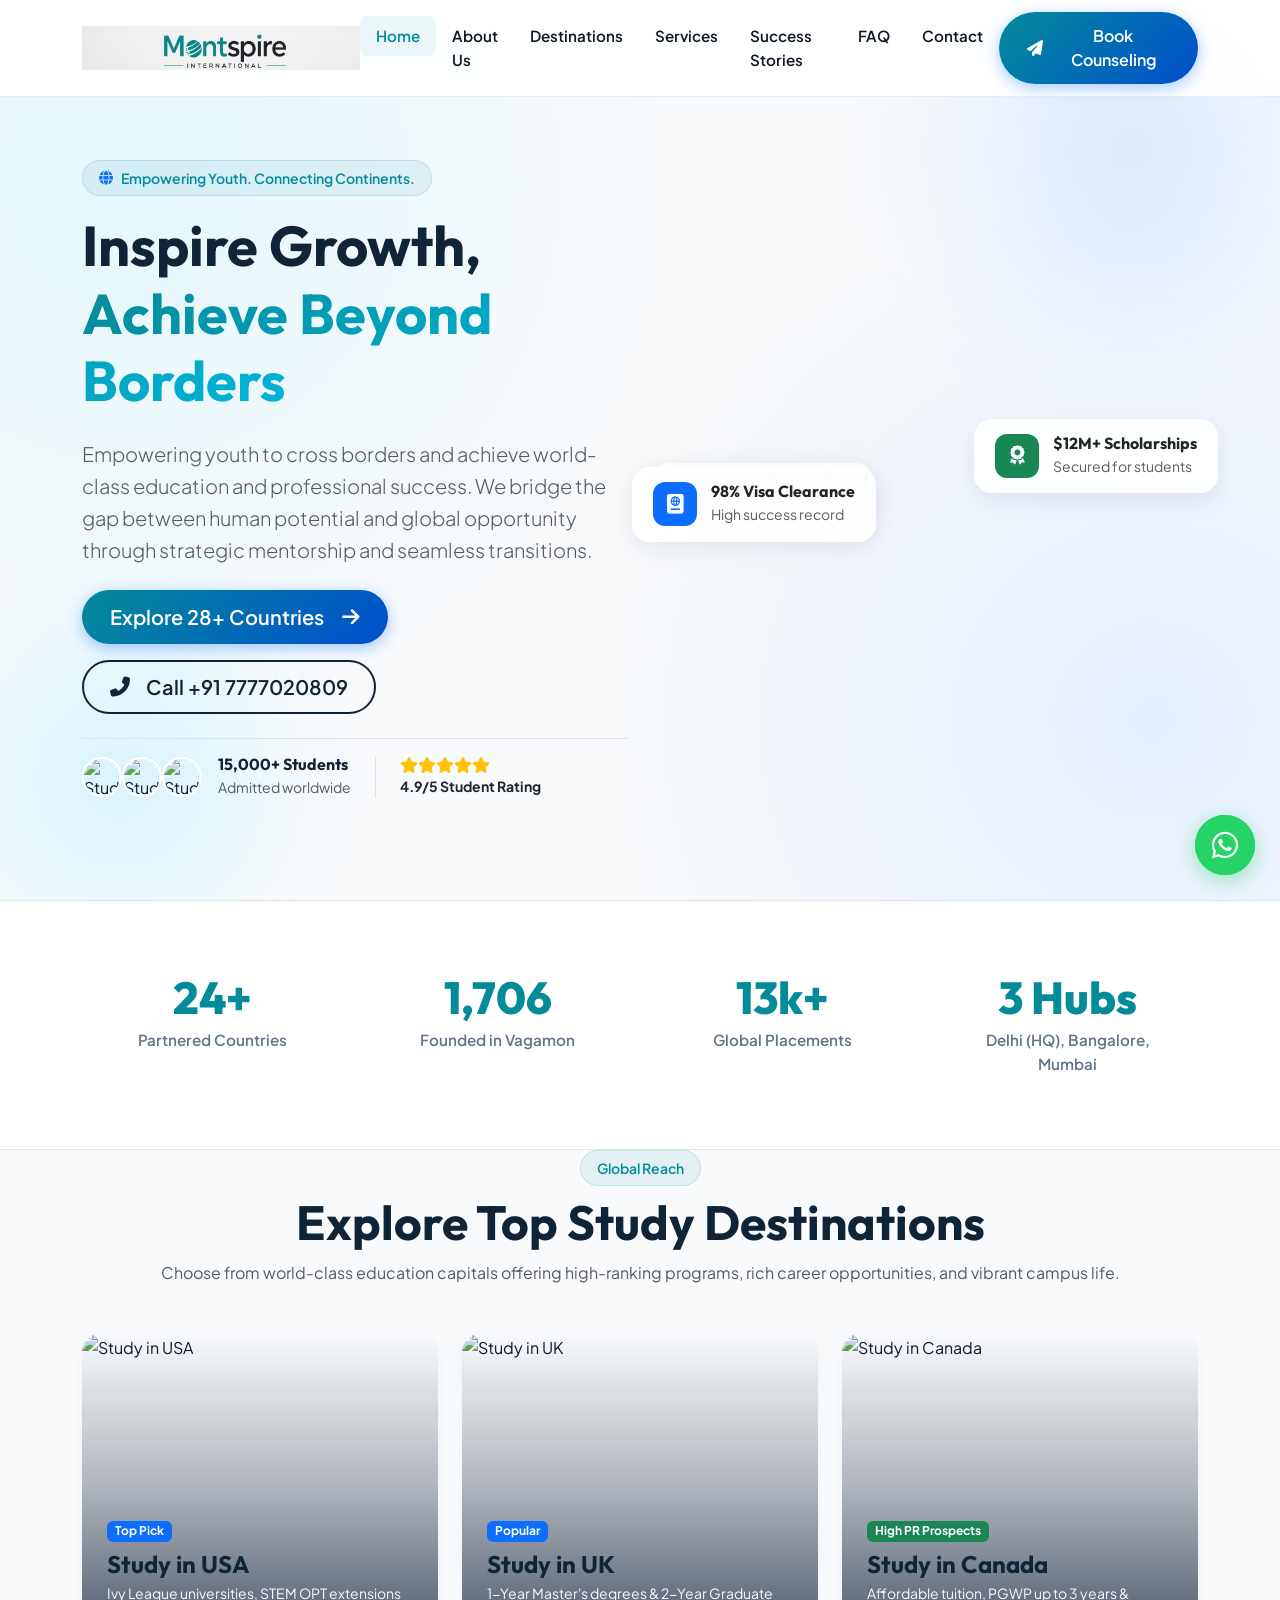
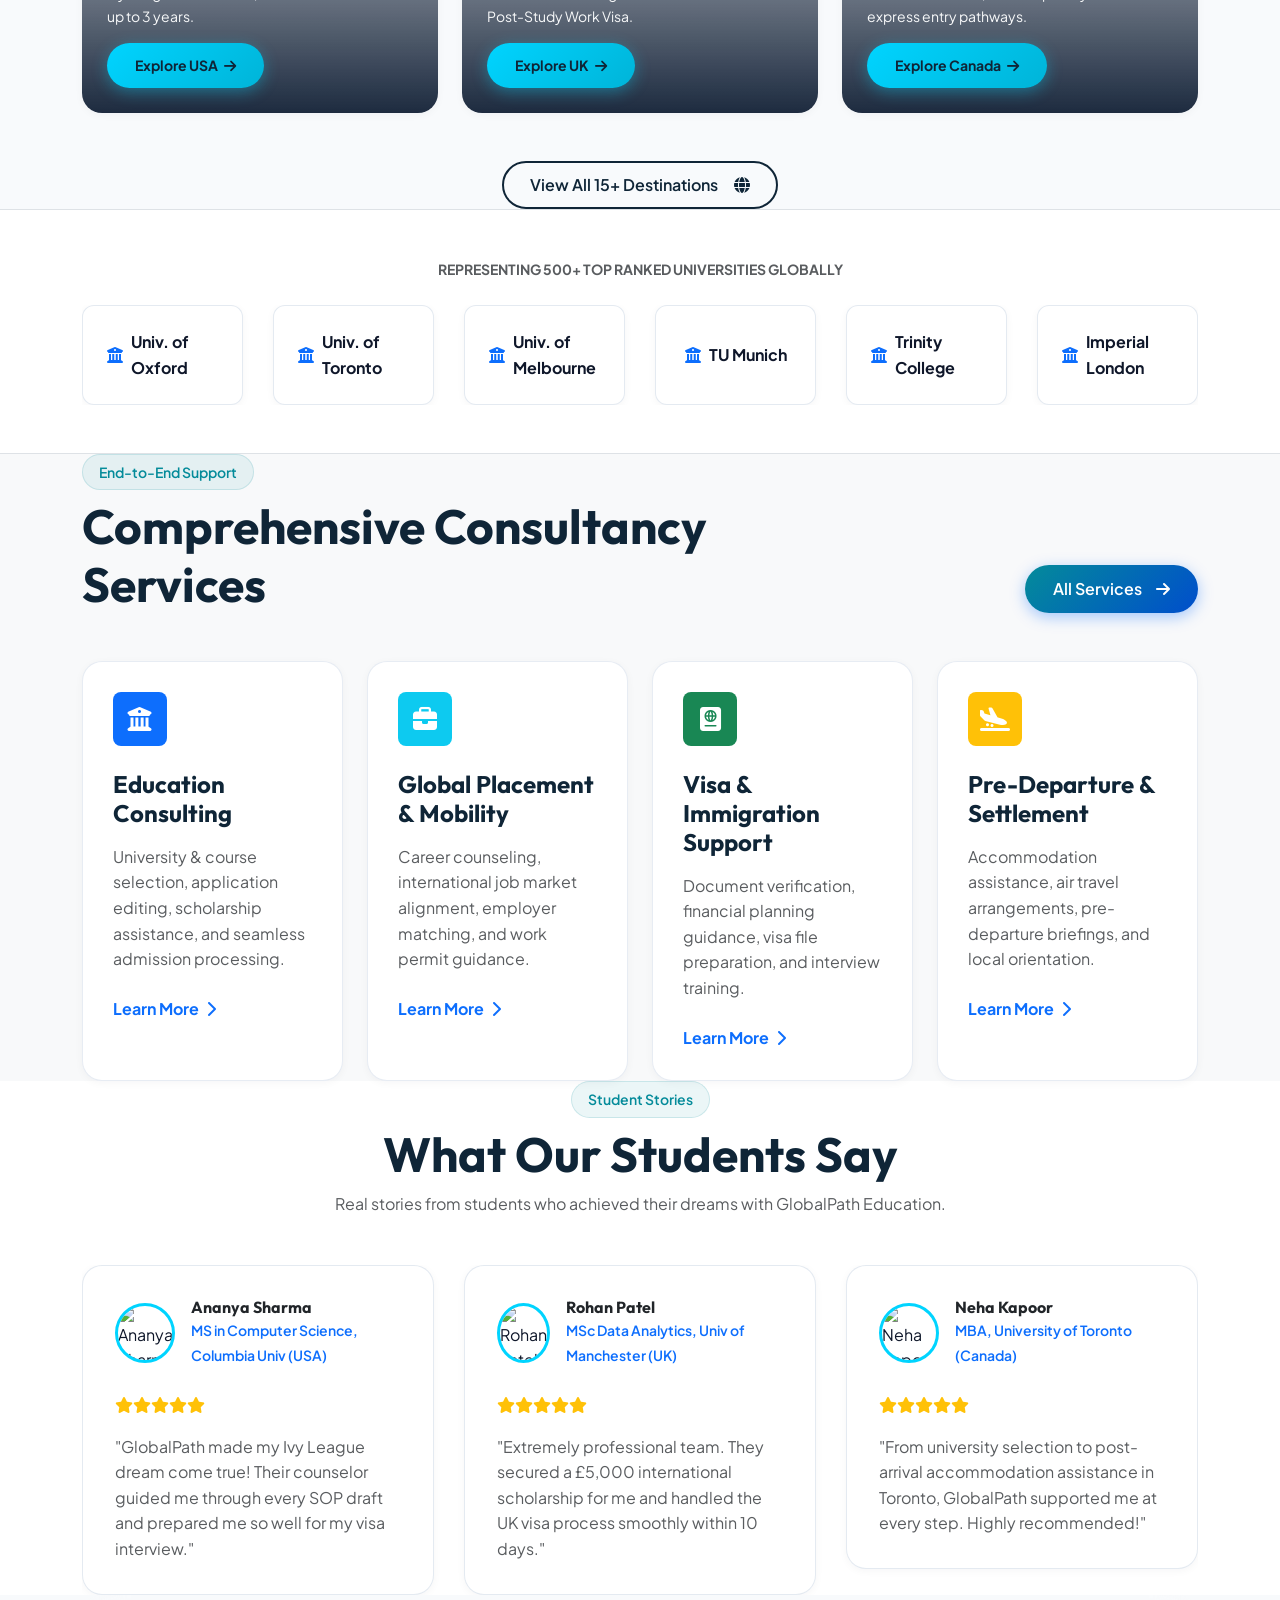
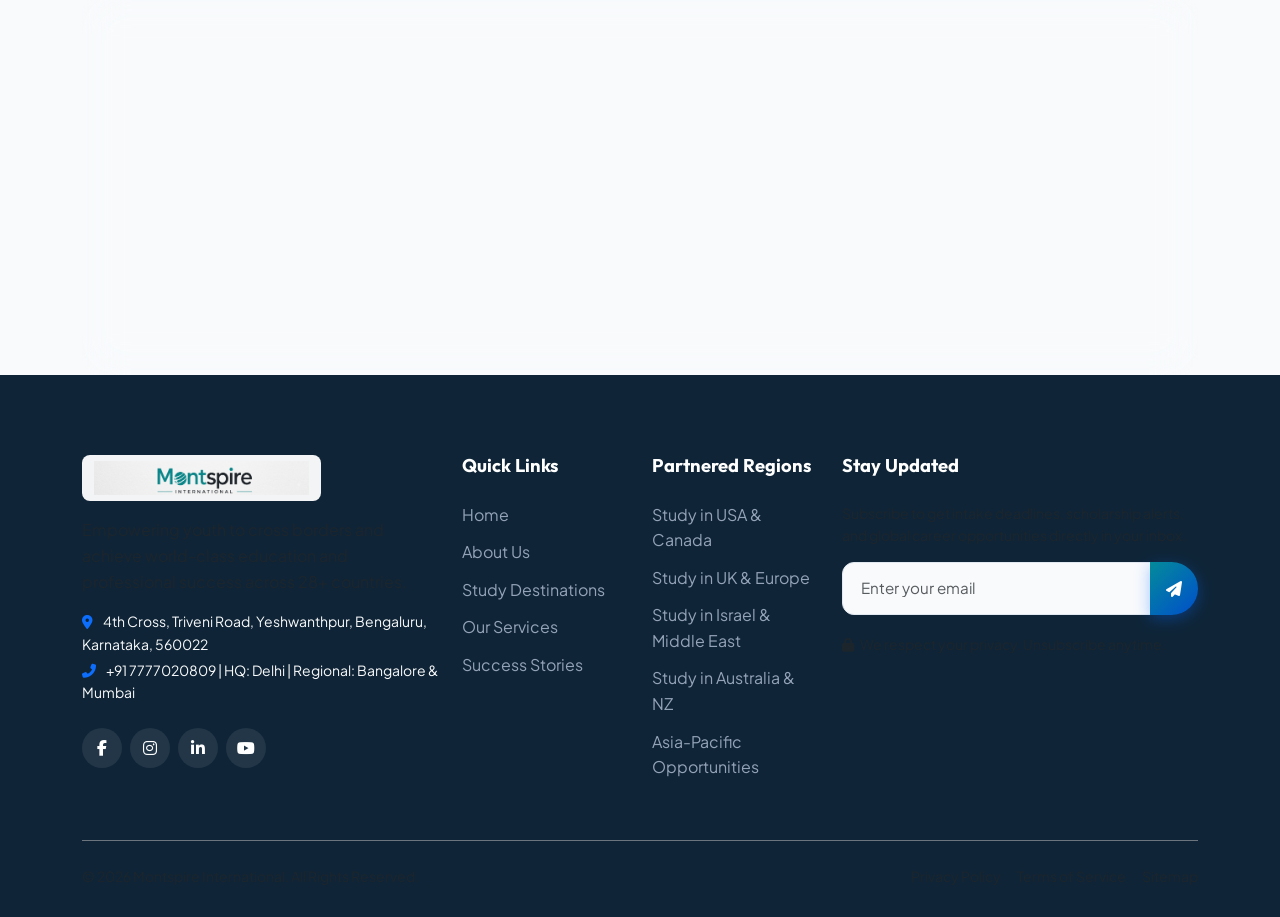
==== index.html @ ac696d8d "Initial commit - Montspire International website" ====
<!DOCTYPE html>
<html lang="en">
<head>
  <meta charset="UTF-8">
  <meta name="viewport" content="width=device-width, initial-scale=1.0">
  <title>Montspire International | Empowering Youth. Connecting Continents.</title>
  <meta name="description" content="Empowering youth to cross borders and achieve world-class education and professional success. Expert guidance for international study and career advancement.">
  <meta name="keywords" content="Montspire International, study abroad, global placement, career guidance, university admissions, student visa, work permits, Bengaluru">
  <meta name="author" content="Montspire International">
  <link rel="canonical" href="index.html">

  <!-- Open Graph / Social Sharing -->
  <meta property="og:type" content="website">
  <meta property="og:title" content="Montspire International - Inspire Growth, Achieve Beyond Borders">
  <meta property="og:description" content="Bridging the gap between human potential and global opportunity with ethical, tailored guidance for study and career mobility.">
  <meta property="og:image" content="https://images.unsplash.com/photo-1523240795612-9a054b0db644?auto=format&fit=crop&w=1200&q=80">

  <!-- Fonts & Icons -->
  <link rel="preconnect" href="https://fonts.googleapis.com">
  <link rel="preconnect" href="https://fonts.gstatic.com" crossorigin>
  <link href="https://fonts.googleapis.com/css2?family=Outfit:wght@400;500;600;700;800&family=Plus+Jakarta+Sans:wght@300;400;500;600;700;800&display=swap" rel="stylesheet">
  <link rel="stylesheet" href="https://cdnjs.cloudflare.com/ajax/libs/font-awesome/6.5.1/css/all.min.css">

  <!-- Libraries CSS -->
  <link rel="stylesheet" href="https://cdn.jsdelivr.net/npm/bootstrap@5.3.3/dist/css/bootstrap.min.css">
  <link rel="stylesheet" href="https://unpkg.com/aos@2.3.1/dist/aos.css">
  <link rel="stylesheet" href="https://cdn.jsdelivr.net/npm/swiper@11/swiper-bundle.min.css">

  <!-- Custom CSS -->
  <link rel="stylesheet" href="css/style.css">
</head>
<body>

  <!-- Glassmorphism Navbar -->
  <nav class="navbar navbar-expand-lg navbar-glass fixed-top">
    <div class="container">
      <a class="navbar-brand-logo" href="index.html">
        <img src="images/logo.png" alt="Montspire International Logo">
      </a>
      <button class="navbar-toggler border-0" type="button" data-bs-toggle="collapse" data-bs-target="#navbarMain" aria-controls="navbarMain" aria-expanded="false" aria-label="Toggle navigation">
        <span class="fas fa-bars fs-4 text-dark"></span>
      </button>
      <div class="collapse navbar-collapse" id="navbarMain">
        <ul class="navbar-nav mx-auto mb-2 mb-lg-0">
          <li class="nav-item"><a class="nav-link active" href="index.html">Home</a></li>
          <li class="nav-item"><a class="nav-link" href="about.html">About Us</a></li>
          <li class="nav-item"><a class="nav-link" href="destinations.html">Destinations</a></li>
          <li class="nav-item"><a class="nav-link" href="services.html">Services</a></li>
          <li class="nav-item"><a class="nav-link" href="success-stories.html">Success Stories</a></li>
          <li class="nav-item"><a class="nav-link" href="faq.html">FAQ</a></li>
          <li class="nav-item"><a class="nav-link" href="contact.html">Contact</a></li>
        </ul>
        <a href="contact.html" class="btn btn-primary-custom">
          <i class="fas fa-paper-plane me-1"></i> Book Counseling
        </a>
      </div>
    </div>
  </nav>

  <!-- Hero Section -->
  <section class="hero-section">
    <div class="hero-shape-1"></div>
    <div class="hero-shape-2"></div>
    <div class="container relative-z">
      <div class="row align-items-center gy-5">
        <div class="col-lg-6" data-aos="fade-right">
          <span class="badge-soft mb-3">
            <i class="fas fa-globe text-primary"></i> Empowering Youth. Connecting Continents.
          </span>
          <h1 class="display-4 fw-bold mb-4">
            Inspire Growth, <span class="gradient-text">Achieve Beyond Borders</span>
          </h1>
          <p class="lead text-muted mb-4">
            Empowering youth to cross borders and achieve world-class education and professional success. We bridge the gap between human potential and global opportunity through strategic mentorship and seamless transitions.
          </p>
          <div class="d-flex flex-wrap gap-3 mb-4">
            <a href="destinations.html" class="btn btn-primary-custom btn-lg">
              Explore 28+ Countries <i class="fas fa-arrow-right ms-2"></i>
            </a>
            <a href="tel:+917777020809" class="btn btn-outline-custom btn-lg">
              <i class="fas fa-phone-alt me-2"></i> Call +91 7777020809
            </a>
          </div>
          <div class="d-flex align-items-center gap-4 pt-3 border-top">
            <div class="d-flex align-items-center">
              <div class="avatar-group me-3 d-flex">
                <img src="https://images.unsplash.com/photo-1534528741775-53994a69daeb?auto=format&fit=crop&w=80&q=80" class="rounded-circle border border-2 border-white ms-n2" width="40" height="40" alt="Student">
                <img src="https://images.unsplash.com/photo-1507003211169-0a1dd7228f2d?auto=format&fit=crop&w=80&q=80" class="rounded-circle border border-2 border-white ms-n2" width="40" height="40" alt="Student">
                <img src="https://images.unsplash.com/photo-1494790108377-be9c29b29330?auto=format&fit=crop&w=80&q=80" class="rounded-circle border border-2 border-white ms-n2" width="40" height="40" alt="Student">
              </div>
              <div>
                <h6 class="mb-0 fw-bold">15,000+ Students</h6>
                <small class="text-muted">Admitted worldwide</small>
              </div>
            </div>
            <div class="border-start ps-4">
              <div class="d-flex text-warning fs-6">
                <i class="fas fa-star"></i><i class="fas fa-star"></i><i class="fas fa-star"></i><i class="fas fa-star"></i><i class="fas fa-star"></i>
              </div>
              <small class="fw-bold text-dark">4.9/5 Student Rating</small>
            </div>
          </div>
        </div>
        <div class="col-lg-6" data-aos="fade-left">
          <div class="hero-card-img-wrapper">
            <img src="https://images.unsplash.com/photo-1523240795612-9a054b0db644?auto=format&fit=crop&w=800&q=80" alt="Students studying abroad" class="hero-img">
            
            <div class="floating-pill floating-pill-1">
              <div class="icon-box-sm bg-primary text-white">
                <i class="fas fa-passport"></i>
              </div>
              <div>
                <h6 class="mb-0 fw-bold text-dark">98% Visa Clearance</h6>
                <small class="text-muted">High success record</small>
              </div>
            </div>

            <div class="floating-pill floating-pill-2">
              <div class="icon-box-sm bg-success text-white">
                <i class="fas fa-award"></i>
              </div>
              <div>
                <h6 class="mb-0 fw-bold text-dark">$12M+ Scholarships</h6>
                <small class="text-muted">Secured for students</small>
              </div>
            </div>
          </div>
        </div>
      </div>
    </div>
  </section>

  <!-- Statistics Counters -->
  <section class="py-5 bg-white border-bottom border-top">
    <div class="container">
      <div class="row g-4">
        <div class="col-6 col-lg-3" data-aos="zoom-in" data-aos-delay="100">
          <div class="counter-box">
            <div class="counter-number counter-value" data-target="28" data-suffix="+">0</div>
            <div class="counter-label">Partnered Countries</div>
          </div>
        </div>
        <div class="col-6 col-lg-3" data-aos="zoom-in" data-aos-delay="200">
          <div class="counter-box">
            <div class="counter-number counter-value" data-target="2019" data-prefix="">0</div>
            <div class="counter-label">Founded in Vagamon</div>
          </div>
        </div>
        <div class="col-6 col-lg-3" data-aos="zoom-in" data-aos-delay="300">
          <div class="counter-box">
            <div class="counter-number counter-value" data-target="15" data-suffix="k+">0</div>
            <div class="counter-label">Global Placements</div>
          </div>
        </div>
        <div class="col-6 col-lg-3" data-aos="zoom-in" data-aos-delay="400">
          <div class="counter-box">
            <div class="counter-number counter-value" data-target="3" data-suffix=" Hubs">0</div>
            <div class="counter-label">Delhi (HQ), Bangalore, Mumbai</div>
          </div>
        </div>
      </div>
    </div>
  </section>

  <!-- Popular Destinations Overview -->
  <section class="py-6 py-lg-7">
    <div class="container">
      <div class="text-center max-w-700 mx-auto mb-5" data-aos="fade-up">
        <span class="badge-soft mb-2">Global Reach</span>
        <h2 class="display-5 fw-bold">Explore Top Study Destinations</h2>
        <p class="text-muted">Choose from world-class education capitals offering high-ranking programs, rich career opportunities, and vibrant campus life.</p>
      </div>

      <div class="row g-4">
        <div class="col-md-6 col-lg-4" data-aos="fade-up" data-aos-delay="100">
          <div class="destination-card">
            <img src="https://images.unsplash.com/photo-1501594907352-04cda38ebc29?auto=format&fit=crop&w=600&q=80" alt="Study in USA">
            <div class="destination-overlay">
              <span class="badge bg-primary text-white w-auto align-self-start mb-2">Top Pick</span>
              <h3 class="fw-bold fs-4 mb-1">Study in USA</h3>
              <p class="small text-light mb-3">Ivy League universities, STEM OPT extensions up to 3 years.</p>
              <a href="destinations.html" class="btn btn-sm btn-cyan-custom align-self-start">Explore USA <i class="fas fa-arrow-right ms-1"></i></a>
            </div>
          </div>
        </div>

        <div class="col-md-6 col-lg-4" data-aos="fade-up" data-aos-delay="200">
          <div class="destination-card">
            <img src="https://images.unsplash.com/photo-1513635269975-59663e0ac1ad?auto=format&fit=crop&w=600&q=80" alt="Study in UK">
            <div class="destination-overlay">
              <span class="badge bg-primary text-white w-auto align-self-start mb-2">Popular</span>
              <h3 class="fw-bold fs-4 mb-1">Study in UK</h3>
              <p class="small text-light mb-3">1-Year Master's degrees & 2-Year Graduate Post-Study Work Visa.</p>
              <a href="destinations.html" class="btn btn-sm btn-cyan-custom align-self-start">Explore UK <i class="fas fa-arrow-right ms-1"></i></a>
            </div>
          </div>
        </div>

        <div class="col-md-6 col-lg-4" data-aos="fade-up" data-aos-delay="300">
          <div class="destination-card">
            <img src="https://images.unsplash.com/photo-1503614472-8c93d56e92ce?auto=format&fit=crop&w=600&q=80" alt="Study in Canada">
            <div class="destination-overlay">
              <span class="badge bg-success text-white w-auto align-self-start mb-2">High PR Prospects</span>
              <h3 class="fw-bold fs-4 mb-1">Study in Canada</h3>
              <p class="small text-light mb-3">Affordable tuition, PGWP up to 3 years & express entry pathways.</p>
              <a href="destinations.html" class="btn btn-sm btn-cyan-custom align-self-start">Explore Canada <i class="fas fa-arrow-right ms-1"></i></a>
            </div>
          </div>
        </div>
      </div>

      <div class="text-center mt-5">
        <a href="destinations.html" class="btn btn-outline-custom">View All 15+ Destinations <i class="fas fa-globe ms-2"></i></a>
      </div>
    </div>
  </section>

  <!-- University Partners Carousel -->
  <section class="py-5 bg-white border-top border-bottom">
    <div class="container">
      <p class="text-center text-muted fw-bold text-uppercase tracking-wider small mb-4">Representing 500+ Top Ranked Universities Globally</p>
      <div class="swiper uniSwiper">
        <div class="swiper-wrapper">
          <div class="swiper-slide">
            <div class="uni-swiper-card fw-bold text-navy"><i class="fas fa-university me-2 text-primary"></i> Harvard Univ.</div>
          </div>
          <div class="swiper-slide">
            <div class="uni-swiper-card fw-bold text-navy"><i class="fas fa-university me-2 text-primary"></i> Univ. of Oxford</div>
          </div>
          <div class="swiper-slide">
            <div class="uni-swiper-card fw-bold text-navy"><i class="fas fa-university me-2 text-primary"></i> Univ. of Toronto</div>
          </div>
          <div class="swiper-slide">
            <div class="uni-swiper-card fw-bold text-navy"><i class="fas fa-university me-2 text-primary"></i> Univ. of Melbourne</div>
          </div>
          <div class="swiper-slide">
            <div class="uni-swiper-card fw-bold text-navy"><i class="fas fa-university me-2 text-primary"></i> TU Munich</div>
          </div>
          <div class="swiper-slide">
            <div class="uni-swiper-card fw-bold text-navy"><i class="fas fa-university me-2 text-primary"></i> Trinity College</div>
          </div>
          <div class="swiper-slide">
            <div class="uni-swiper-card fw-bold text-navy"><i class="fas fa-university me-2 text-primary"></i> Imperial London</div>
          </div>
        </div>
      </div>
    </div>
  </section>

  <!-- Core Services -->
  <section class="py-6 py-lg-7 bg-light">
    <div class="container">
      <div class="row align-items-end mb-5">
        <div class="col-lg-7" data-aos="fade-right">
          <span class="badge-soft mb-2">End-to-End Support</span>
          <h2 class="display-5 fw-bold mb-0">Comprehensive Consultancy Services</h2>
        </div>
        <div class="col-lg-5 text-lg-end" data-aos="fade-left">
          <a href="services.html" class="btn btn-primary-custom mt-3 mt-lg-0">All Services <i class="fas fa-arrow-right ms-1"></i></a>
        </div>
      </div>

      <div class="row g-4">
        <div class="col-md-6 col-lg-3" data-aos="fade-up" data-aos-delay="100">
          <div class="custom-card">
            <div class="icon-box-sm bg-primary text-white mb-4 rounded-3" style="width: 54px; height: 54px; font-size: 1.5rem;">
              <i class="fas fa-university"></i>
            </div>
            <h4 class="fw-bold mb-3">Education Consulting</h4>
            <p class="text-muted mb-4">University & course selection, application editing, scholarship assistance, and seamless admission processing.</p>
            <a href="services.html" class="fw-bold text-primary text-decoration-none">Learn More <i class="fas fa-chevron-right ms-1"></i></a>
          </div>
        </div>

        <div class="col-md-6 col-lg-3" data-aos="fade-up" data-aos-delay="200">
          <div class="custom-card">
            <div class="icon-box-sm bg-info text-white mb-4 rounded-3" style="width: 54px; height: 54px; font-size: 1.5rem;">
              <i class="fas fa-briefcase"></i>
            </div>
            <h4 class="fw-bold mb-3">Global Placement & Mobility</h4>
            <p class="text-muted mb-4">Career counseling, international job market alignment, employer matching, and work permit guidance.</p>
            <a href="services.html" class="fw-bold text-primary text-decoration-none">Learn More <i class="fas fa-chevron-right ms-1"></i></a>
          </div>
        </div>

        <div class="col-md-6 col-lg-3" data-aos="fade-up" data-aos-delay="300">
          <div class="custom-card">
            <div class="icon-box-sm bg-success text-white mb-4 rounded-3" style="width: 54px; height: 54px; font-size: 1.5rem;">
              <i class="fas fa-passport"></i>
            </div>
            <h4 class="fw-bold mb-3">Visa & Immigration Support</h4>
            <p class="text-muted mb-4">Document verification, financial planning guidance, visa file preparation, and interview training.</p>
            <a href="services.html" class="fw-bold text-primary text-decoration-none">Learn More <i class="fas fa-chevron-right ms-1"></i></a>
          </div>
        </div>

        <div class="col-md-6 col-lg-3" data-aos="fade-up" data-aos-delay="400">
          <div class="custom-card">
            <div class="icon-box-sm bg-warning text-white mb-4 rounded-3" style="width: 54px; height: 54px; font-size: 1.5rem;">
              <i class="fas fa-plane-arrival"></i>
            </div>
            <h4 class="fw-bold mb-3">Pre-Departure & Settlement</h4>
            <p class="text-muted mb-4">Accommodation assistance, air travel arrangements, pre-departure briefings, and local orientation.</p>
            <a href="services.html" class="fw-bold text-primary text-decoration-none">Learn More <i class="fas fa-chevron-right ms-1"></i></a>
          </div>
        </div>
      </div>
    </div>
  </section>

  <!-- Testimonials Carousel -->
  <section class="py-6 py-lg-7 bg-white">
    <div class="container">
      <div class="text-center max-w-700 mx-auto mb-5" data-aos="fade-up">
        <span class="badge-soft mb-2">Student Stories</span>
        <h2 class="display-5 fw-bold">What Our Students Say</h2>
        <p class="text-muted">Real stories from students who achieved their dreams with GlobalPath Education.</p>
      </div>

      <div class="swiper testimonialSwiper" data-aos="fade-up" data-aos-delay="200">
        <div class="swiper-wrapper">
          <div class="swiper-slide">
            <div class="testimonial-card">
              <div class="d-flex align-items-center gap-3 mb-4">
                <img src="https://images.unsplash.com/photo-1534528741775-53994a69daeb?auto=format&fit=crop&w=120&q=80" alt="Ananya Sharma" class="testimonial-avatar">
                <div>
                  <h6 class="fw-bold mb-0 text-dark">Ananya Sharma</h6>
                  <small class="text-primary fw-semibold">MS in Computer Science, Columbia Univ (USA)</small>
                </div>
              </div>
              <div class="text-warning mb-3">
                <i class="fas fa-star"></i><i class="fas fa-star"></i><i class="fas fa-star"></i><i class="fas fa-star"></i><i class="fas fa-star"></i>
              </div>
              <p class="text-muted italic mb-0">"GlobalPath made my Ivy League dream come true! Their counselor guided me through every SOP draft and prepared me so well for my visa interview."</p>
            </div>
          </div>

          <div class="swiper-slide">
            <div class="testimonial-card">
              <div class="d-flex align-items-center gap-3 mb-4">
                <img src="https://images.unsplash.com/photo-1507003211169-0a1dd7228f2d?auto=format&fit=crop&w=120&q=80" alt="Rohan Patel" class="testimonial-avatar">
                <div>
                  <h6 class="fw-bold mb-0 text-dark">Rohan Patel</h6>
                  <small class="text-primary fw-semibold">MSc Data Analytics, Univ of Manchester (UK)</small>
                </div>
              </div>
              <div class="text-warning mb-3">
                <i class="fas fa-star"></i><i class="fas fa-star"></i><i class="fas fa-star"></i><i class="fas fa-star"></i><i class="fas fa-star"></i>
              </div>
              <p class="text-muted italic mb-0">"Extremely professional team. They secured a £5,000 international scholarship for me and handled the UK visa process smoothly within 10 days."</p>
            </div>
          </div>

          <div class="swiper-slide">
            <div class="testimonial-card">
              <div class="d-flex align-items-center gap-3 mb-4">
                <img src="https://images.unsplash.com/photo-1573496359142-b8d87734a5a2?auto=format&fit=crop&w=120&q=80" alt="Neha Kapoor" class="testimonial-avatar">
                <div>
                  <h6 class="fw-bold mb-0 text-dark">Neha Kapoor</h6>
                  <small class="text-primary fw-semibold">MBA, University of Toronto (Canada)</small>
                </div>
              </div>
              <div class="text-warning mb-3">
                <i class="fas fa-star"></i><i class="fas fa-star"></i><i class="fas fa-star"></i><i class="fas fa-star"></i><i class="fas fa-star"></i>
              </div>
              <p class="text-muted italic mb-0">"From university selection to post-arrival accommodation assistance in Toronto, GlobalPath supported me at every step. Highly recommended!"</p>
            </div>
          </div>
        </div>
        <div class="swiper-pagination mt-4 position-relative"></div>
      </div>
    </div>
  </section>

  <!-- CTA Banner Section -->
  <section class="py-6">
    <div class="container">
      <div class="glass-card-dark text-center position-relative overflow-hidden" data-aos="zoom-in">
        <div class="row justify-content-center relative-z">
          <div class="col-lg-8">
            <span class="badge-cyan mb-3">Ready to Take the Next Step?</span>
            <h2 class="display-5 text-white fw-bold mb-3">Begin Your International Academic Journey Today</h2>
            <p class="text-light lead mb-4">Schedule a free 30-minute personal counseling session with our senior foreign education specialists.</p>
            <div class="d-flex flex-wrap justify-content-center gap-3">
              <a href="contact.html" class="btn btn-cyan-custom btn-lg">Book Free Consultation <i class="fas fa-calendar-alt ms-2"></i></a>
              <a href="tel:+917777020809" class="btn btn-outline-light rounded-pill btn-lg px-4"><i class="fas fa-phone me-2"></i> Call +91 7777020809</a>
            </div>
          </div>
        </div>
      </div>
    </div>
  </section>

  <!-- Footer -->
  <footer class="footer-dark">
    <div class="container">
      <div class="row g-4 mb-5">
        <div class="col-lg-4 col-md-6">
          <a class="navbar-brand-logo text-white mb-3" href="index.html">
            <img src="images/logo.png" alt="Montspire International Logo">
          </a>
          <p class="text-muted pe-lg-4 mb-3">Empowering youth to cross borders and achieve world-class education and professional success across 28+ countries.</p>
          <p class="small text-light mb-1"><i class="fas fa-map-marker-alt text-primary me-2"></i> 4th Cross, Triveni Road, Yeshwanthpur, Bengaluru, Karnataka, 560022</p>
          <p class="small text-light mb-4"><i class="fas fa-phone-alt text-primary me-2"></i> +91 7777020809 | HQ: Delhi | Regional: Bangalore & Mumbai</p>
          <div class="d-flex gap-2">
            <a href="#" class="social-icon"><i class="fab fa-facebook-f"></i></a>
            <a href="#" class="social-icon"><i class="fab fa-instagram"></i></a>
            <a href="#" class="social-icon"><i class="fab fa-linkedin-in"></i></a>
            <a href="#" class="social-icon"><i class="fab fa-youtube"></i></a>
          </div>
        </div>

        <div class="col-lg-2 col-md-6">
          <h5 class="footer-heading">Quick Links</h5>
          <ul class="footer-links">
            <li><a href="index.html">Home</a></li>
            <li><a href="about.html">About Us</a></li>
            <li><a href="destinations.html">Study Destinations</a></li>
            <li><a href="services.html">Our Services</a></li>
            <li><a href="success-stories.html">Success Stories</a></li>
          </ul>
        </div>

        <div class="col-lg-2 col-md-6">
          <h5 class="footer-heading">Partnered Regions</h5>
          <ul class="footer-links">
            <li><a href="destinations.html">Study in USA & Canada</a></li>
            <li><a href="destinations.html">Study in UK & Europe</a></li>
            <li><a href="destinations.html">Study in Israel & Middle East</a></li>
            <li><a href="destinations.html">Study in Australia & NZ</a></li>
            <li><a href="destinations.html">Asia-Pacific Opportunities</a></li>
          </ul>
        </div>

        <div class="col-lg-4 col-md-6">
          <h5 class="footer-heading">Stay Updated</h5>
          <p class="text-muted small mb-3">Subscribe to get intake deadlines, scholarship alerts, and global career opportunities directly in your inbox.</p>
          <form class="js-inquiry-form mb-3">
            <div class="input-group">
              <input type="email" class="form-control form-control-custom" placeholder="Enter your email" required>
              <button class="btn btn-primary-custom px-3" type="submit"><i class="fas fa-paper-plane"></i></button>
            </div>
          </form>
          <small class="text-muted"><i class="fas fa-lock me-1"></i> We respect your privacy. Unsubscribe anytime.</small>
        </div>
      </div>

      <div class="border-top border-secondary pt-4 text-center text-muted small d-flex flex-column flex-md-row justify-content-between align-items-center gap-2">
        <p class="mb-0">&copy; 2026 Montspire International. All Rights Reserved.</p>
        <div class="d-flex gap-3">
          <a href="faq.html" class="text-muted text-decoration-none">Privacy Policy</a>
          <a href="faq.html" class="text-muted text-decoration-none">Terms of Service</a>
          <a href="sitemap.xml" class="text-muted text-decoration-none">Sitemap</a>
        </div>
      </div>
    </div>
  </footer>

  <!-- Floating Buttons -->
  <a href="https://wa.me/917777020809?text=Hi%20Montspire%20International,%20I%20want%20to%20know%20more%20about%20global%20opportunities!" target="_blank" class="whatsapp-float" aria-label="Chat on WhatsApp">
    <i class="fab fa-whatsapp"></i>
  </a>

  <button class="back-to-top" id="backToTop" aria-label="Back to Top">
    <i class="fas fa-chevron-up"></i>
  </button>

  <!-- JS Libraries -->
  <script src="https://cdn.jsdelivr.net/npm/bootstrap@5.3.3/dist/js/bootstrap.bundle.min.js"></script>
  <script src="https://unpkg.com/aos@2.3.1/dist/aos.js"></script>
  <script src="https://cdn.jsdelivr.net/npm/swiper@11/swiper-bundle.min.js"></script>
  <script src="js/main.js"></script>
</body>
</html>
---- css/style.css ----
/* ==========================================================================
   GlobalPath Education - Premium Design System & Custom CSS
   Palette: Premium Deep Navy & Royal Blue with Electric Cyan accents
   ========================================================================== */

@import url('https://fonts.googleapis.com/css2?family=Outfit:wght@400;500;600;700;800&family=Plus+Jakarta+Sans:wght@300;400;500;600;700;800&display=swap');

:root {
  --primary-navy: #0F2537;
  --primary-deep: #0A192F;
  --royal-blue: #048B9A;
  --royal-blue-hover: #036F7B;
  --electric-cyan: #00D4FF;
  --accent-cyan: #048B9A;
  --soft-ice: #F8FAFC;
  --card-bg: #FFFFFF;
  --text-dark: #0F172A;
  --text-muted: #64748B;
  --text-light: #94A3B8;
  
  --font-body: 'Plus Jakarta Sans', sans-serif;
  --font-heading: 'Outfit', sans-serif;

  --shadow-sm: 0 2px 8px rgba(10, 25, 47, 0.04);
  --shadow-md: 0 8px 24px rgba(10, 25, 47, 0.08);
  --shadow-lg: 0 16px 40px rgba(10, 25, 47, 0.12);
  --shadow-glow: 0 0 25px rgba(4, 139, 154, 0.25);
  
  --transition: all 0.3s cubic-bezier(0.16, 1, 0.3, 1);
  --border-radius-sm: 12px;
  --border-radius-md: 20px;
  --border-radius-lg: 30px;
}

body {
  font-family: var(--font-body);
  color: var(--text-dark);
  background-color: var(--soft-ice);
  overflow-x: hidden;
  line-height: 1.6;
}

h1, h2, h3, h4, h5, h6, .font-heading {
  font-family: var(--font-heading);
  font-weight: 700;
  color: var(--primary-navy);
}

/* --------------------------------------------------------------------------
   Typography Utilities & Gradients
   -------------------------------------------------------------------------- */
.gradient-text {
  background: linear-gradient(135deg, #048B9A 0%, #00B4D8 100%);
  -webkit-background-clip: text;
  -webkit-text-fill-color: transparent;
}

.gradient-text-navy {
  background: linear-gradient(135deg, var(--primary-navy) 0%, #048B9A 100%);
  -webkit-background-clip: text;
  -webkit-text-fill-color: transparent;
}

.badge-soft {
  background: rgba(4, 139, 154, 0.08);
  color: var(--royal-blue);
  font-weight: 600;
  padding: 6px 16px;
  border-radius: 50px;
  font-size: 0.875rem;
  display: inline-flex;
  align-items: center;
  gap: 8px;
  border: 1px solid rgba(4, 139, 154, 0.15);
}

.badge-cyan {
  background: rgba(0, 212, 255, 0.12);
  color: #0284C7;
  font-weight: 600;
  padding: 6px 16px;
  border-radius: 50px;
  font-size: 0.875rem;
}

/* --------------------------------------------------------------------------
   Glassmorphism Navigation Bar
   -------------------------------------------------------------------------- */
.navbar-glass {
  background: rgba(255, 255, 255, 0.92);
  backdrop-filter: blur(16px);
  -webkit-backdrop-filter: blur(16px);
  border-bottom: 1px solid rgba(226, 232, 240, 0.8);
  transition: var(--transition);
  padding: 12px 0;
}

.navbar-glass.scrolled {
  background: rgba(255, 255, 255, 0.98);
  box-shadow: 0 10px 30px rgba(10, 25, 47, 0.08);
  padding: 8px 0;
}

.navbar-brand-logo {
  display: flex;
  align-items: center;
  gap: 10px;
  text-decoration: none;
}

.navbar-brand-logo img {
  height: 44px;
  max-height: 48px;
  width: auto;
  object-fit: contain;
}

.footer-dark .navbar-brand-logo img {
  height: 46px;
  background: rgba(255, 255, 255, 0.95);
  padding: 6px 12px;
  border-radius: 8px;
}

.nav-link {
  font-weight: 600;
  font-size: 0.95rem;
  color: var(--text-dark) !important;
  padding: 8px 16px !important;
  border-radius: 8px;
  transition: var(--transition);
}

.nav-link:hover, .nav-link.active {
  color: var(--royal-blue) !important;
  background: rgba(4, 139, 154, 0.08);
}

/* --------------------------------------------------------------------------
   Buttons
   -------------------------------------------------------------------------- */
.btn-primary-custom {
  background: linear-gradient(135deg, var(--royal-blue) 0%, #004ecc 100%);
  color: #FFFFFF;
  border: none;
  font-weight: 600;
  padding: 12px 28px;
  border-radius: 50px;
  box-shadow: 0 4px 15px rgba(0, 102, 255, 0.35);
  transition: var(--transition);
  display: inline-flex;
  align-items: center;
  gap: 10px;
}

.btn-primary-custom:hover {
  background: linear-gradient(135deg, #0052cc 0%, #003999 100%);
  color: #FFFFFF;
  transform: translateY(-2px);
  box-shadow: 0 8px 25px rgba(0, 102, 255, 0.45);
}

.btn-outline-custom {
  background: transparent;
  color: var(--primary-navy);
  border: 2px solid var(--primary-navy);
  font-weight: 600;
  padding: 10px 26px;
  border-radius: 50px;
  transition: var(--transition);
  display: inline-flex;
  align-items: center;
  gap: 8px;
}

.btn-outline-custom:hover {
  background: var(--primary-navy);
  color: #FFFFFF;
  transform: translateY(-2px);
}

.btn-cyan-custom {
  background: linear-gradient(135deg, var(--electric-cyan) 0%, #00B4D8 100%);
  color: var(--primary-navy);
  border: none;
  font-weight: 700;
  padding: 12px 28px;
  border-radius: 50px;
  box-shadow: 0 4px 15px rgba(0, 212, 255, 0.35);
  transition: var(--transition);
}

.btn-cyan-custom:hover {
  color: var(--primary-navy);
  transform: translateY(-2px);
  box-shadow: 0 8px 25px rgba(0, 212, 255, 0.5);
}

/* --------------------------------------------------------------------------
   Hero Section
   -------------------------------------------------------------------------- */
.hero-section {
  position: relative;
  padding: 160px 0 100px 0;
  background: radial-gradient(circle at 10% 20%, rgba(0, 212, 255, 0.08) 0%, transparent 40%),
              radial-gradient(circle at 90% 80%, rgba(0, 102, 255, 0.08) 0%, transparent 40%),
              #F8FAFC;
  overflow: hidden;
}

.hero-shape-1 {
  position: absolute;
  top: -100px;
  right: -100px;
  width: 500px;
  height: 500px;
  background: radial-gradient(circle, rgba(0, 102, 255, 0.12) 0%, transparent 70%);
  border-radius: 50%;
  filter: blur(40px);
  z-index: 0;
}

.hero-shape-2 {
  position: absolute;
  bottom: -80px;
  left: -80px;
  width: 400px;
  height: 400px;
  background: radial-gradient(circle, rgba(0, 212, 255, 0.15) 0%, transparent 70%);
  border-radius: 50%;
  filter: blur(40px);
  z-index: 0;
}

.hero-card-img-wrapper {
  position: relative;
  z-index: 1;
}

.hero-img {
  border-radius: var(--border-radius-md);
  box-shadow: var(--shadow-lg);
  width: 100%;
  object-fit: cover;
  border: 4px solid #FFFFFF;
}

.floating-pill {
  position: absolute;
  background: rgba(255, 255, 255, 0.92);
  backdrop-filter: blur(12px);
  border: 1px solid rgba(255, 255, 255, 0.6);
  padding: 14px 20px;
  border-radius: 18px;
  box-shadow: var(--shadow-md);
  display: flex;
  align-items: center;
  gap: 14px;
  animation: floatAnim 4s ease-in-out infinite alternate;
  z-index: 2;
}

.floating-pill-1 {
  top: 12%;
  left: -20px;
}

.floating-pill-2 {
  bottom: 10%;
  right: -20px;
  animation-delay: 2s;
}

@keyframes floatAnim {
  0% { transform: translateY(0); }
  100% { transform: translateY(-12px); }
}

.icon-box-sm {
  width: 44px;
  height: 44px;
  border-radius: 12px;
  display: flex;
  align-items: center;
  justify-content: center;
  font-size: 1.2rem;
}

/* --------------------------------------------------------------------------
   Cards & Glassmorphism Components
   -------------------------------------------------------------------------- */
.custom-card {
  background: var(--card-bg);
  border-radius: var(--border-radius-md);
  border: 1px solid rgba(226, 232, 240, 0.8);
  box-shadow: var(--shadow-sm);
  transition: var(--transition);
  height: 100%;
  padding: 30px;
}

.custom-card:hover, .hover-up:hover {
  transform: translateY(-8px);
  box-shadow: var(--shadow-md);
  border-color: rgba(0, 102, 255, 0.2);
}

.glass-card-dark {
  background: linear-gradient(135deg, rgba(10, 25, 47, 0.95), rgba(11, 37, 69, 0.95));
  color: #FFFFFF;
  border-radius: var(--border-radius-md);
  border: 1px solid rgba(255, 255, 255, 0.1);
  box-shadow: var(--shadow-lg);
  padding: 40px;
  backdrop-filter: blur(20px);
}

.destination-card {
  position: relative;
  border-radius: var(--border-radius-md);
  overflow: hidden;
  box-shadow: var(--shadow-sm);
  transition: var(--transition);
  height: 380px;
}

.destination-card img {
  width: 100%;
  height: 100%;
  object-fit: cover;
  transition: transform 0.6s cubic-bezier(0.16, 1, 0.3, 1);
}

.destination-card:hover img {
  transform: scale(1.08);
}

.destination-overlay {
  position: absolute;
  inset: 0;
  background: linear-gradient(to top, rgba(10, 25, 47, 0.92) 0%, rgba(10, 25, 47, 0.3) 60%, transparent 100%);
  display: flex;
  flex-direction: column;
  justify-content: flex-end;
  padding: 25px;
  color: white;
}

/* --------------------------------------------------------------------------
   Counter Section
   -------------------------------------------------------------------------- */
.counter-box {
  text-align: center;
  padding: 24px;
}

.counter-number {
  font-family: var(--font-heading);
  font-size: 2.8rem;
  font-weight: 800;
  color: var(--royal-blue);
  line-height: 1.1;
  margin-bottom: 6px;
}

.counter-label {
  font-size: 0.95rem;
  font-weight: 600;
  color: var(--text-muted);
}

/* --------------------------------------------------------------------------
   Swiper Styling
   -------------------------------------------------------------------------- */
.uni-swiper-card {
  background: #FFFFFF;
  border: 1px solid rgba(226, 232, 240, 0.9);
  border-radius: var(--border-radius-sm);
  padding: 20px 24px;
  display: flex;
  align-items: center;
  justify-content: center;
  height: 100px;
  box-shadow: var(--shadow-sm);
  transition: var(--transition);
}

.uni-swiper-card:hover {
  border-color: var(--royal-blue);
  box-shadow: var(--shadow-md);
}

.testimonial-card {
  background: #FFFFFF;
  border-radius: var(--border-radius-md);
  padding: 32px;
  border: 1px solid rgba(226, 232, 240, 0.9);
  box-shadow: var(--shadow-sm);
  height: 100%;
}

.testimonial-avatar {
  width: 60px;
  height: 60px;
  border-radius: 50%;
  object-fit: cover;
  border: 3px solid var(--electric-cyan);
}

/* --------------------------------------------------------------------------
   Accordion / FAQ
   -------------------------------------------------------------------------- */
.accordion-custom .accordion-item {
  border: 1px solid rgba(226, 232, 240, 0.9);
  border-radius: 16px !important;
  margin-bottom: 16px;
  overflow: hidden;
  box-shadow: var(--shadow-sm);
}

.accordion-custom .accordion-button {
  font-family: var(--font-heading);
  font-weight: 600;
  font-size: 1.05rem;
  color: var(--primary-navy);
  background: #FFFFFF;
  padding: 20px 24px;
  box-shadow: none !important;
}

.accordion-custom .accordion-button:not(.collapsed) {
  background: rgba(0, 102, 255, 0.04);
  color: var(--royal-blue);
}

.accordion-custom .accordion-body {
  padding: 20px 24px;
  color: var(--text-muted);
  line-height: 1.7;
}

/* --------------------------------------------------------------------------
   Contact Form & Map
   -------------------------------------------------------------------------- */
.form-control-custom, .form-select-custom {
  background: #F8FAFC;
  border: 1px solid #E2E8F0;
  border-radius: 12px;
  padding: 14px 18px;
  font-size: 0.95rem;
  color: var(--text-dark);
  transition: var(--transition);
}

.form-control-custom:focus, .form-select-custom:focus {
  background: #FFFFFF;
  border-color: var(--royal-blue);
  box-shadow: 0 0 0 4px rgba(0, 102, 255, 0.12);
  outline: none;
}

.map-container {
  border-radius: var(--border-radius-md);
  overflow: hidden;
  box-shadow: var(--shadow-md);
  border: 2px solid #FFFFFF;
}

/* --------------------------------------------------------------------------
   Floating Elements (WhatsApp & Back to Top)
   -------------------------------------------------------------------------- */
.whatsapp-float {
  position: fixed;
  bottom: 25px;
  right: 25px;
  width: 60px;
  height: 60px;
  background: #25D366;
  color: #FFFFFF;
  border-radius: 50%;
  display: flex;
  align-items: center;
  justify-content: center;
  font-size: 30px;
  box-shadow: 0 6px 20px rgba(37, 211, 102, 0.4);
  z-index: 999;
  text-decoration: none;
  transition: var(--transition);
}

.whatsapp-float:hover {
  color: white;
  transform: scale(1.1);
  box-shadow: 0 10px 25px rgba(37, 211, 102, 0.6);
}

.whatsapp-float::before {
  content: '';
  position: absolute;
  inset: 0;
  border-radius: 50%;
  border: 2px solid #25D366;
  animation: pulseRing 2s infinite;
}

@keyframes pulseRing {
  0% { transform: scale(1); opacity: 0.8; }
  100% { transform: scale(1.5); opacity: 0; }
}

.back-to-top {
  position: fixed;
  bottom: 25px;
  left: 25px;
  width: 48px;
  height: 48px;
  background: var(--primary-navy);
  color: white;
  border-radius: 50%;
  display: flex;
  align-items: center;
  justify-content: center;
  font-size: 18px;
  box-shadow: var(--shadow-md);
  z-index: 998;
  opacity: 0;
  visibility: hidden;
  transition: var(--transition);
  cursor: pointer;
  border: none;
}

.back-to-top.active {
  opacity: 1;
  visibility: visible;
}

.back-to-top:hover {
  background: var(--royal-blue);
  transform: translateY(-4px);
}

/* --------------------------------------------------------------------------
   Footer
   -------------------------------------------------------------------------- */
.footer-dark {
  background: var(--primary-navy);
  color: #94A3B8;
  padding: 80px 0 30px 0;
  position: relative;
}

.footer-heading {
  color: #FFFFFF;
  font-size: 1.15rem;
  margin-bottom: 24px;
}

.footer-links {
  list-style: none;
  padding: 0;
  margin: 0;
}

.footer-links li {
  margin-bottom: 12px;
}

.footer-links a {
  color: #94A3B8;
  text-decoration: none;
  transition: var(--transition);
}

.footer-links a:hover {
  color: var(--electric-cyan);
  padding-left: 5px;
}

.social-icon {
  width: 40px;
  height: 40px;
  border-radius: 50%;
  background: rgba(255, 255, 255, 0.08);
  color: white;
  display: inline-flex;
  align-items: center;
  justify-content: center;
  transition: var(--transition);
  text-decoration: none;
}

.social-icon:hover {
  background: var(--royal-blue);
  color: white;
  transform: translateY(-3px);
}

/* --------------------------------------------------------------------------
   Responsive Adjustments
   -------------------------------------------------------------------------- */
@media (max-width: 991.98px) {
  .hero-section {
    padding: 130px 0 60px 0;
  }
  .floating-pill {
    position: relative;
    top: auto !important;
    left: auto !important;
    right: auto !important;
    bottom: auto !important;
    margin-top: 15px;
    display: inline-flex;
  }
}
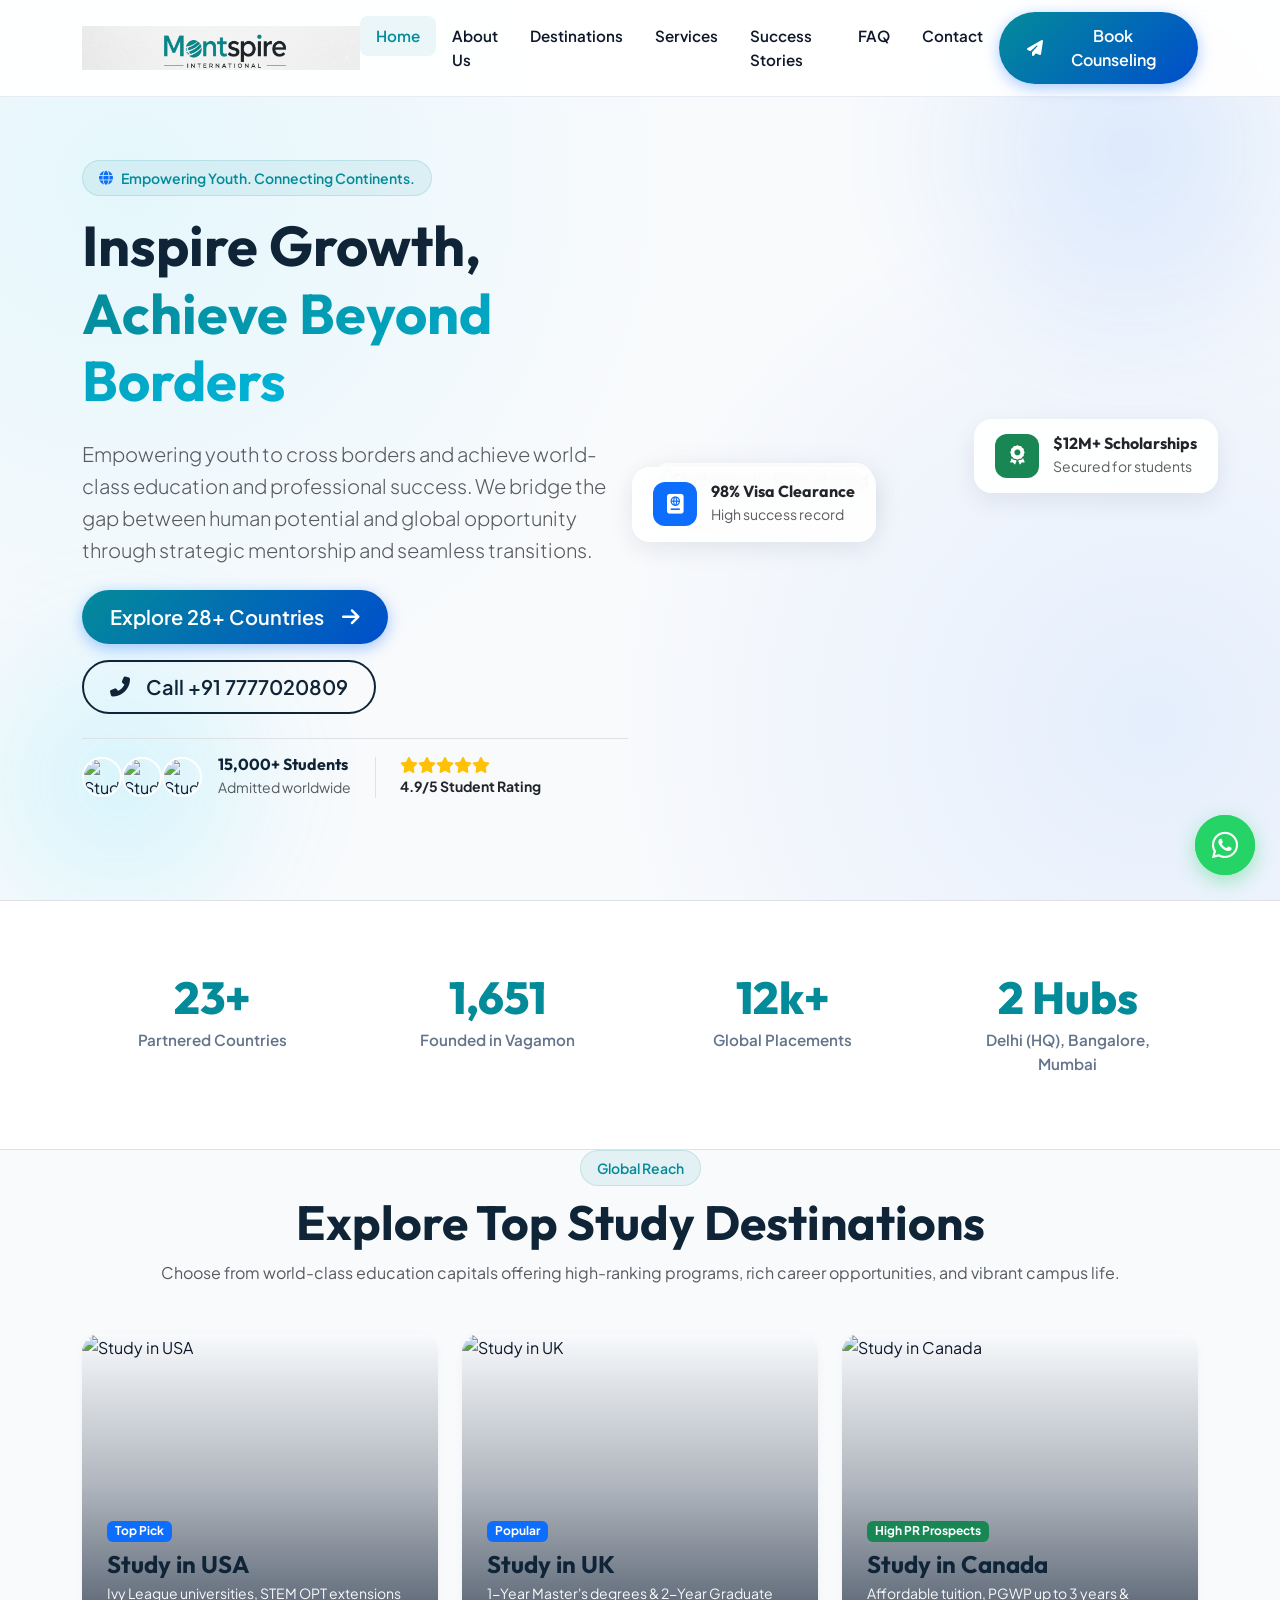
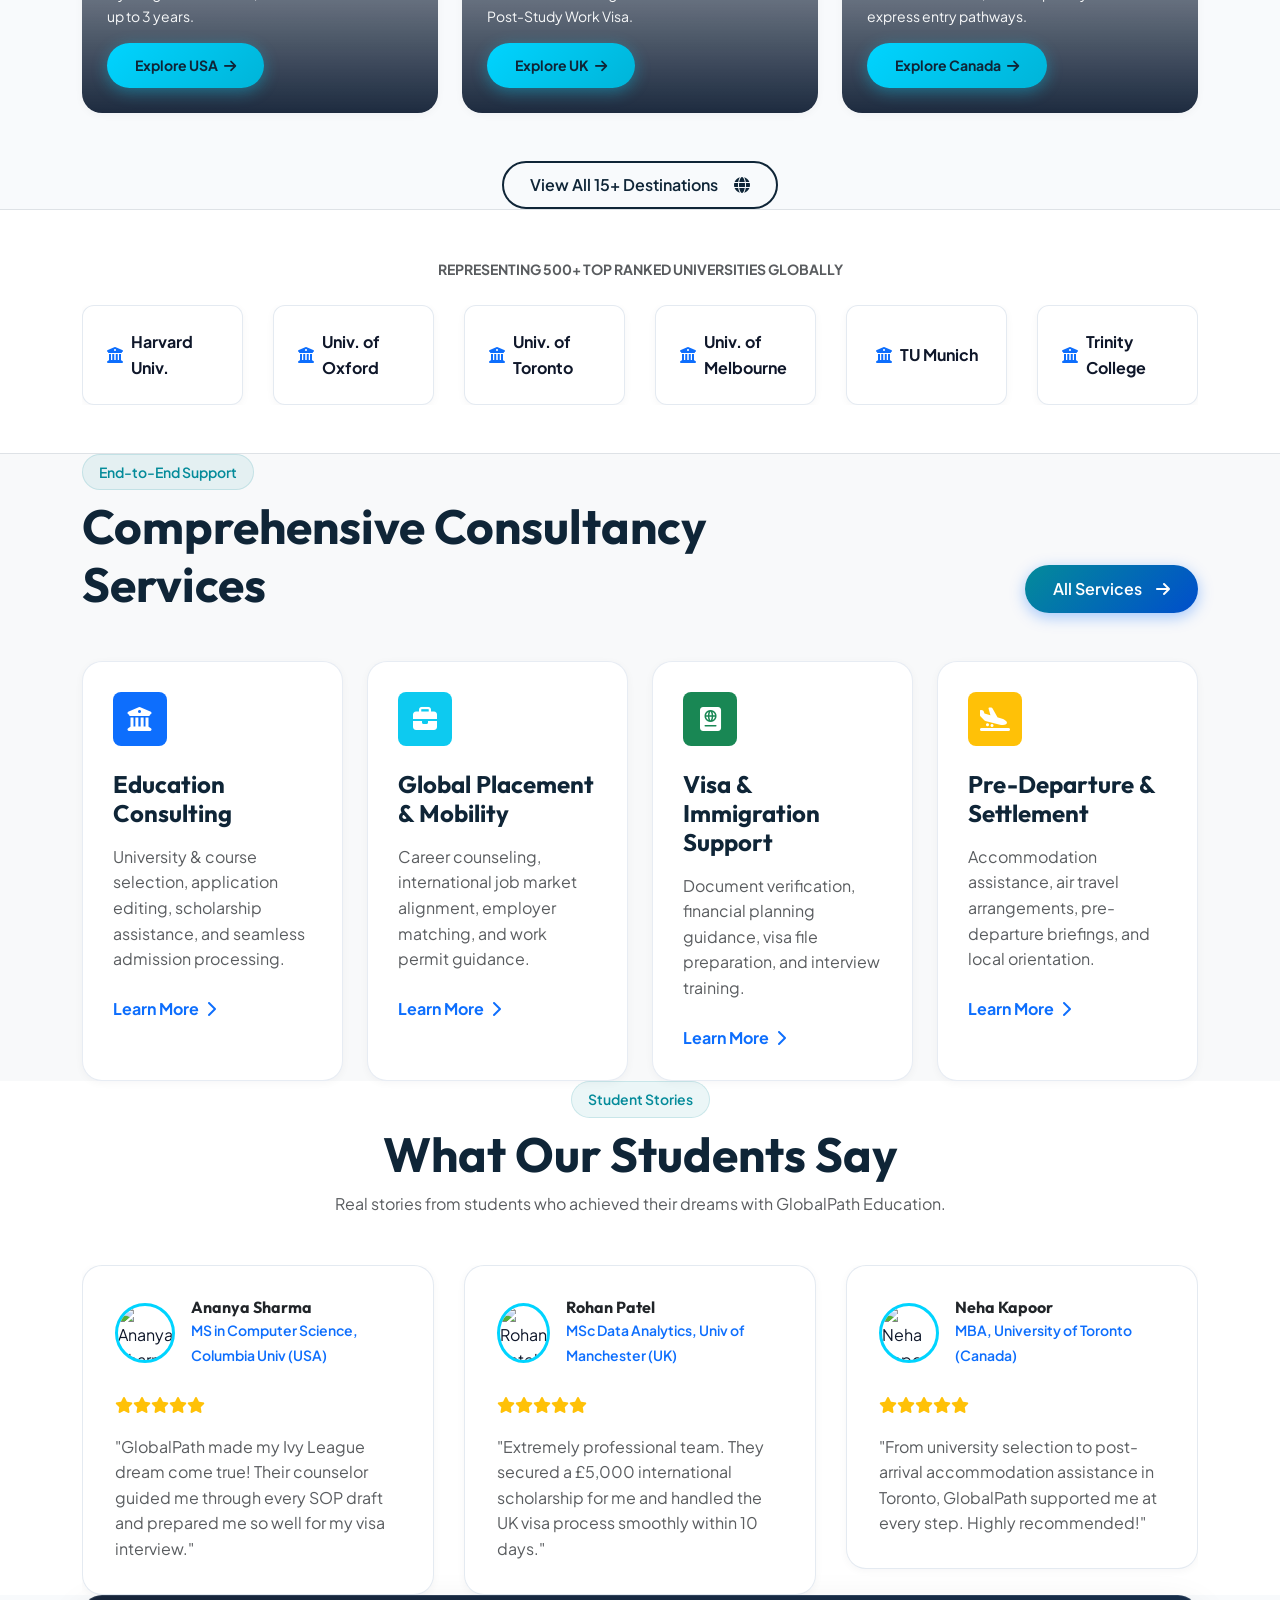
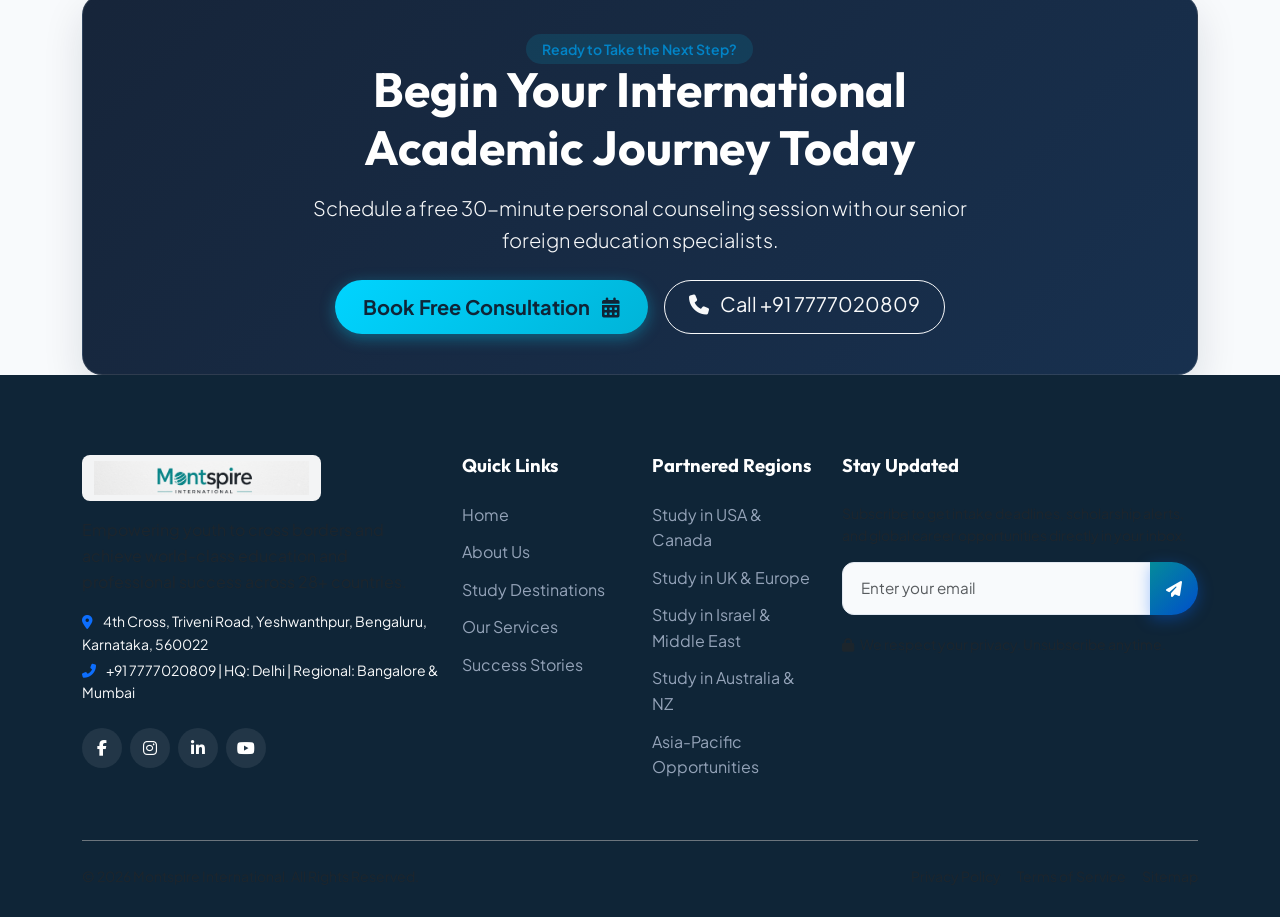
==== commit bf7404f2: "Add Google Analytics gtag (G-0X1TC9NTQ8) across all website pages" ====
--- a/index.html
+++ b/index.html
@@ -1,6 +1,16 @@
 <!DOCTYPE html>
 <html lang="en">
 <head>
+  <!-- Google tag (gtag.js) -->
+  <script async src="https://www.googletagmanager.com/gtag/js?id=G-0X1TC9NTQ8"></script>
+  <script>
+    window.dataLayer = window.dataLayer || [];
+    function gtag(){dataLayer.push(arguments);}
+    gtag('js', new Date());
+
+    gtag('config', 'G-0X1TC9NTQ8');
+  </script>
+
   <meta charset="UTF-8">
   <meta name="viewport" content="width=device-width, initial-scale=1.0">
   <title>Montspire International | Empowering Youth. Connecting Continents.</title>
